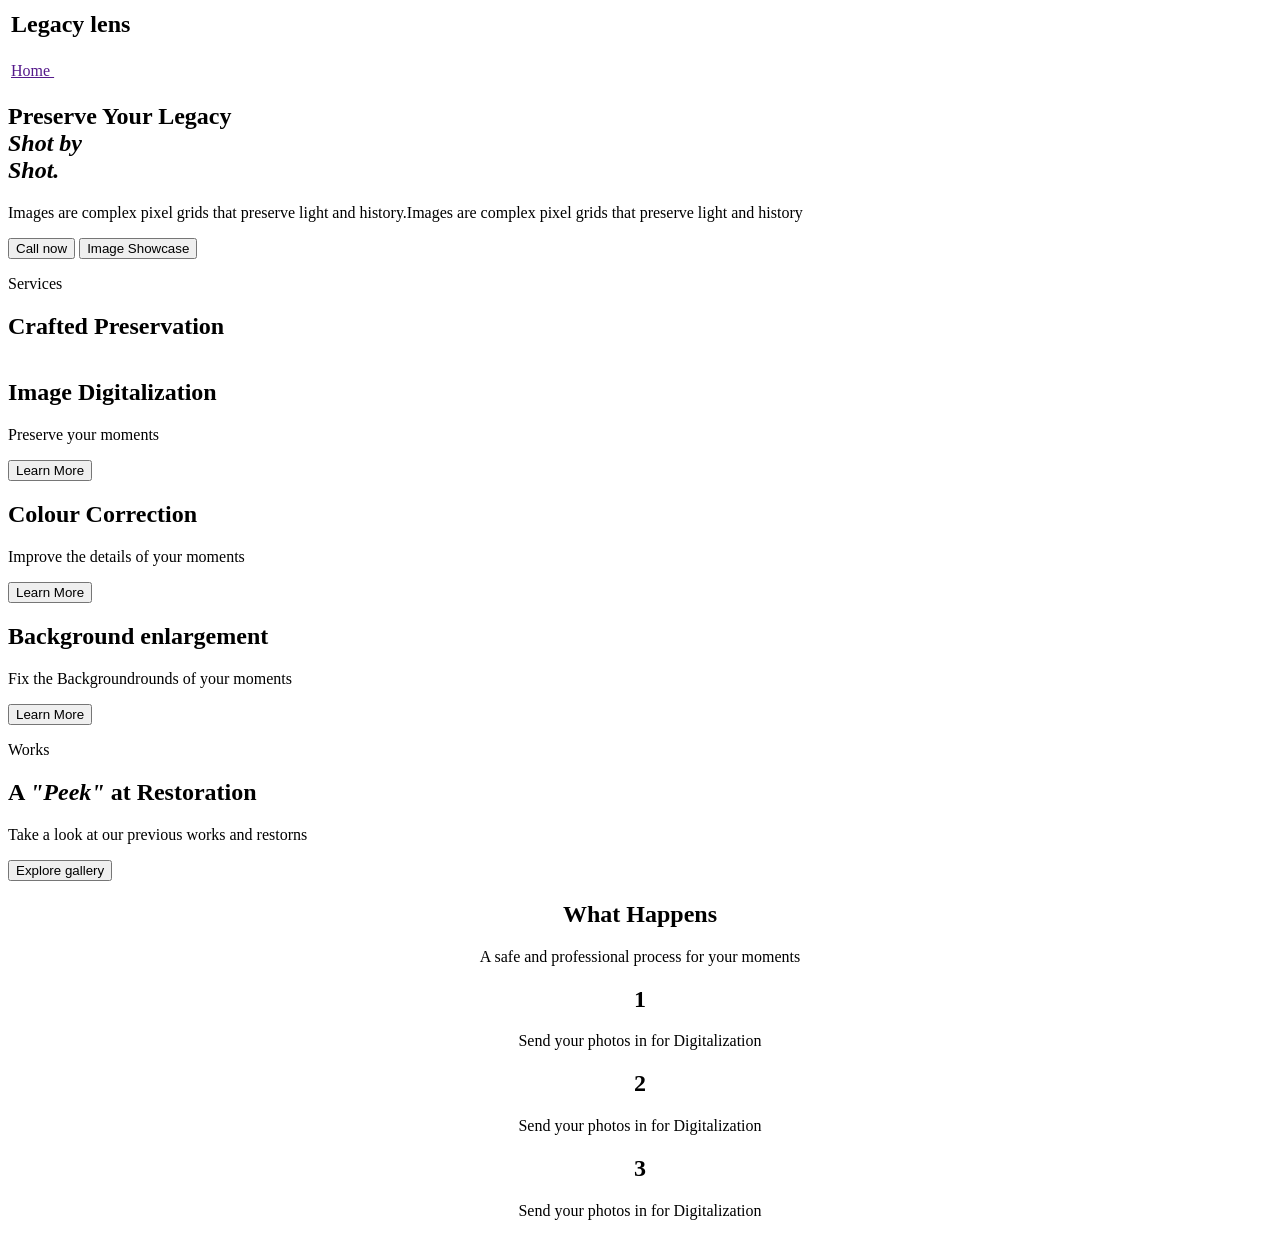
==== index.html @ a2ae8f5f "o o" ====
<html lang="en">
<head>
    <meta charset="UTF-8">
    <meta name="viewport" content="width=device-width, initial-scale=1.0">
    <title>Document</title>
    <link rel="stylesheet" href="css/style.css">
    <link rel="stylesheet" href="css/layout.css">
    <link rel="stylesheet" href="css/topbar.css">
    <link rel="stylesheet" href="css/variables.css">
    <link rel="stylesheet" href="css/index.css">
</head>
<body>
    <section>
        <table id="topbar">
            <tr class="flex-parent"><td><h2 id="title">Legacy lens</h2></td></tr>
          
            <tr class="flex-parent" id="links">
                <td><a href="" class="flex-parent">Home <img src="images/home.svg" alt=""></a></td>
                <td><a href=""><img src="images/digitalize.svg" alt=""></a></td>
                <td><a href=""><img src="images/colourCorrect.svg" alt=""></a></td>
                <td><a href=""><img src="images/enlarge.svg" alt=""></a></td>
                <td><a href="contact.html"><img src="images/contact.svg" alt=""></a></td>
                <td><a href=""><img src="images/gallery.svg" alt=""></a></td>
                <td><a href=""><img src="images/about.svg" alt=""></a></td>
            </tr>
        </table>
    </section>
    <section id="title-section">
        <h1>Preserve Your Legacy <br>
            <i>Shot by <br> Shot.</i>
        </h1>
        <p></p>
        <div class="flex-parent">
        <p>Images are complex pixel grids that preserve light and history.Images are complex pixel grids that preserve light and history</p>
        <img src="images/istockphoto-1161727825-612x612.jpg" alt=""></div>
        <div class="flex-parent">
            <button>Call now</button>
            <button class="button-accent">Image Showcase</button>
        </div>
    </section>
    <section id="index-section-1">
        <p>Services</p>
        <h1>Crafted Preservation</h1>
        <div class="flex-parent" id="index-services">
            <div>
                <img src="images/digitalize.svg" alt="">
                <h2>Image Digitalization</h2>
                <p>Preserve your moments</p>
                <button>Learn More</button>
            </div>
            <div>
                <img src="images/colourCorrect.svg" alt="">
                <h2>Colour Correction</h2>
                <p>Improve the details of your moments</p>
                <button>Learn More</button>
            </div>
            <div>
                <img src="images/enlarge.svg" alt="">
                <h2>Background enlargement</h2>
                <p>Fix the Backgroundrounds of your moments</p>
                <button>Learn More</button>
            </div>
        </div>
    </section>
    <section id="index-section-2">
        <img src="images/gallery.svg" alt="">
        <p>Works </p>
        <h1>A <i> "Peek"</i> at Restoration </h1>
        <div class="flex-parent">
        <div><p>Take a look at our previous works and restorns</p><button>Explore gallery </button></div><img src="images/family-collage.png" alt=""></div>
    </section>
    <section id="index-section-3">
        <center>
            <h1>What Happens</h1>
            <p>A safe and professional process for your moments</p>
        <div class="flex-parent flex-anti-wrap index-section-3-list">
            <div class="flex-parent">
                <h2 class="flex-parent">1</h2>
                <p>Send your photos in for Digitalization</p>
            </div>
            <div class="flex-parent">
                <h2 class="flex-parent">2</h2>
                <p>Send your photos in for Digitalization</p>
            </div>
            <div class="flex-parent">
                <h2 class="flex-parent">3</h2>
                <p>Send your photos in for Digitalization</p>
            </div>
        </div></center>
    </section>
</body>
</html>
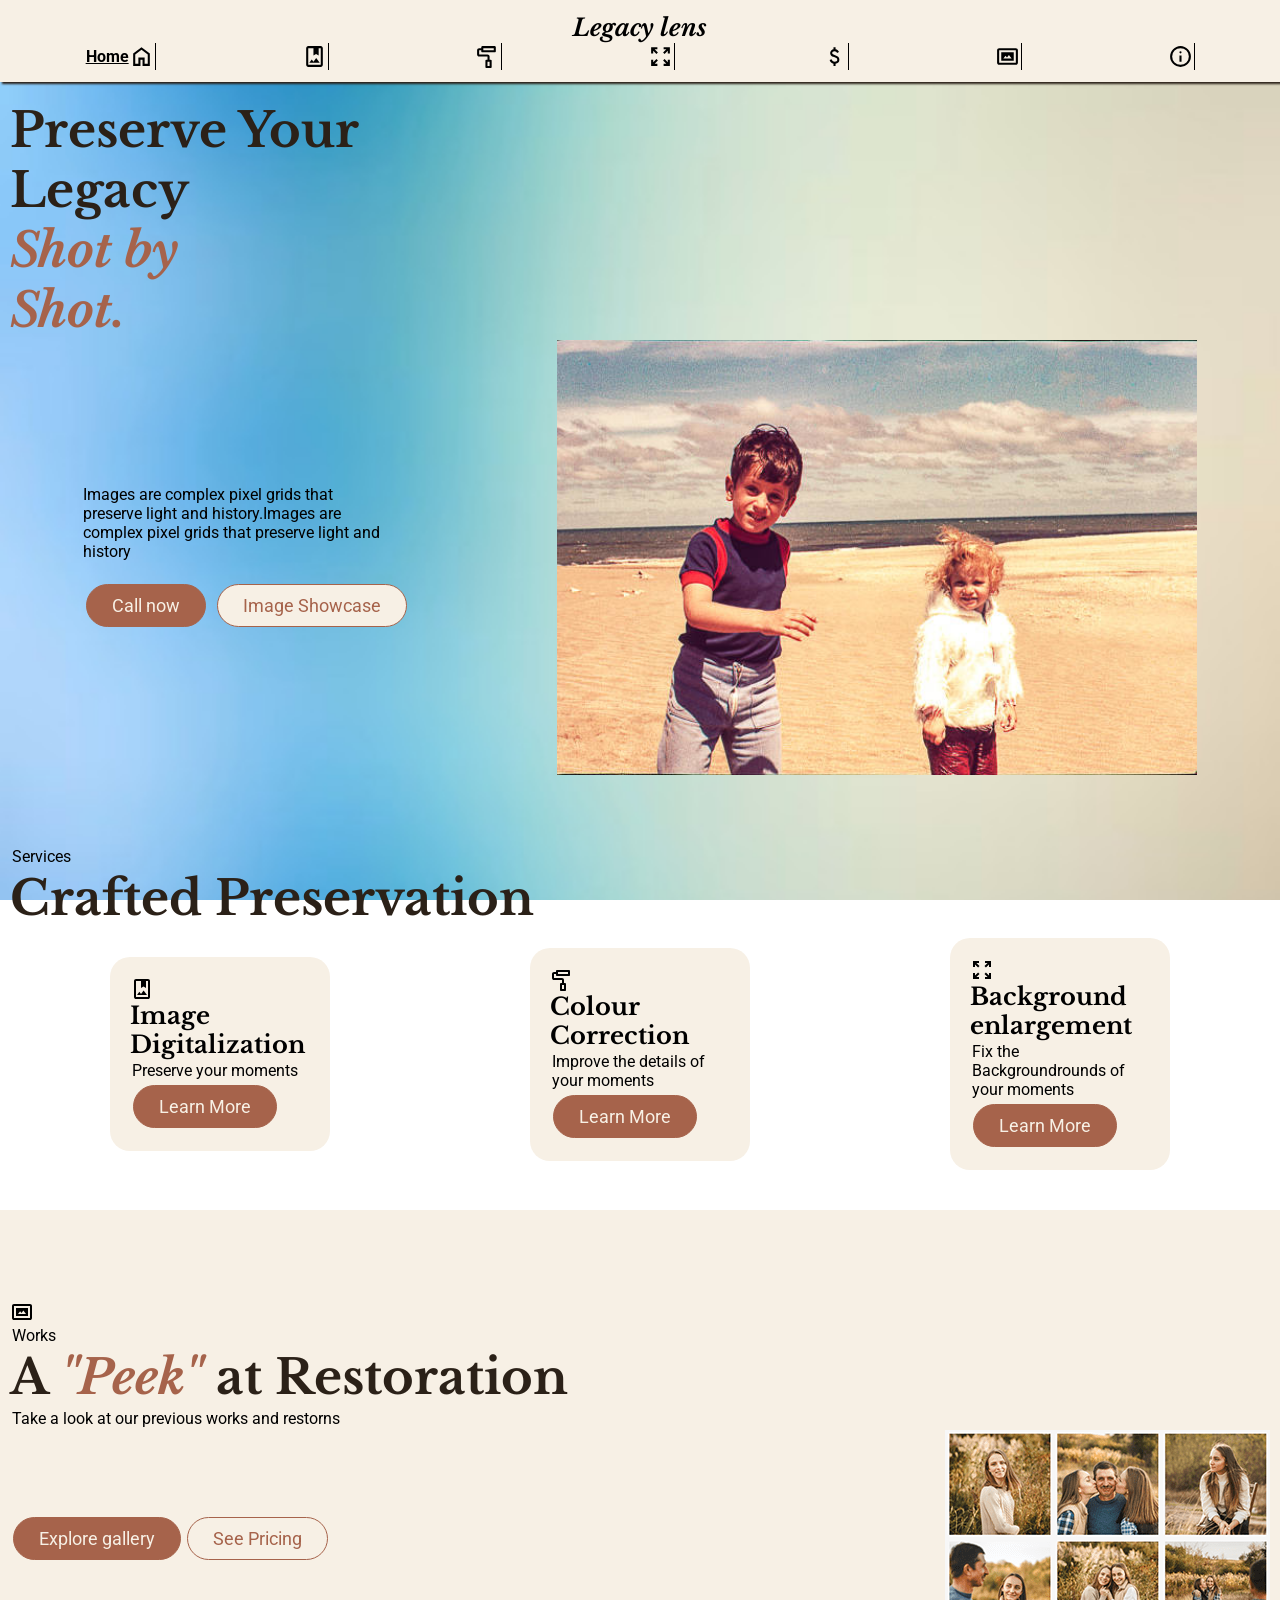
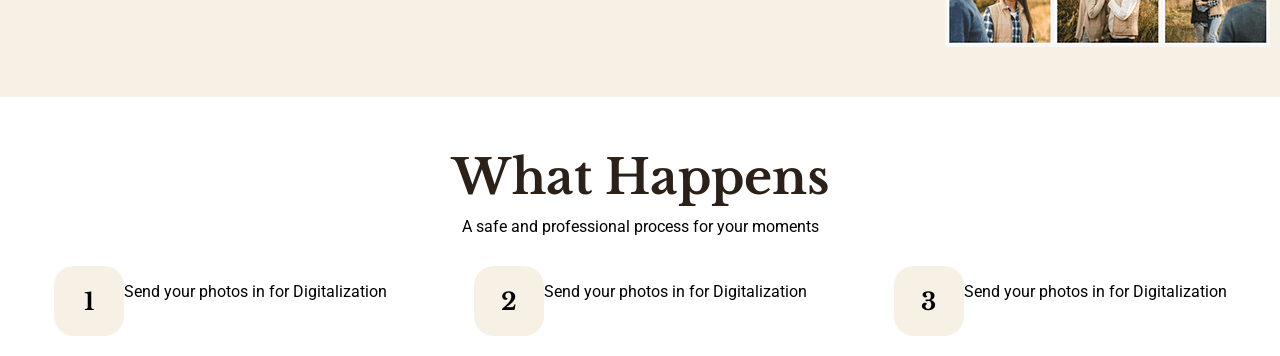
==== commit 4d95f28d: "Add files via upload" ====
--- a/index.html
+++ b/index.html
@@ -29,13 +29,15 @@
         <h1>Preserve Your Legacy <br>
             <i>Shot by <br> Shot.</i>
         </h1>
-        <p></p>
+        
         <div class="flex-parent">
+        <div>
         <p>Images are complex pixel grids that preserve light and history.Images are complex pixel grids that preserve light and history</p>
+            <button>Call now</button>
+            <button class="button-accent">Image Showcase</button>
+    </div>
         <img src="images/istockphoto-1161727825-612x612.jpg" alt=""></div>
         <div class="flex-parent">
-            <button>Call now</button>
-            <button class="button-accent">Image Showcase</button>
         </div>
     </section>
     <section id="index-section-1">
@@ -66,8 +68,9 @@
         <img src="images/gallery.svg" alt="">
         <p>Works </p>
         <h1>A <i> "Peek"</i> at Restoration </h1>
-        <div class="flex-parent">
-        <div><p>Take a look at our previous works and restorns</p><button>Explore gallery </button></div><img src="images/family-collage.png" alt=""></div>
+        <p>Take a look at our previous works and restorns</p>
+        <div class="flex-parent flex-parent-between">
+        <div><div><button>Explore gallery </button><button class="button-accent">See Pricing </button></div></div><img src="images/family-collage.png" alt=""></div>
     </section>
     <section id="index-section-3">
         <center>
--- a/css/style.css
+++ b/css/style.css
@@ -0,0 +1,86 @@
+*,body,html{
+    margin: 0;
+    font-family: var(--primary-font);
+}
+#title{
+    font-style: italic;
+}
+body{
+    background-image: url(../images/bcg.jpg);
+    background-position: center;
+    background-size: cover;
+    background-repeat: repeat;
+    background-attachment: fixed;
+    animation: fade-in 2s ;
+}
+a{
+    color: var(--primary-font);
+    font-weight: bold;
+    font-family: var(--accent-font);
+}
+h1{
+    color: var(--primary);
+    font-size: 3rem;
+}
+i{
+    color: var(--accent);
+}
+p{
+    font-family: var(--accent-font);
+    margin: 2px;
+}
+ul{
+    padding-left: 25px;
+}
+button{
+    color: var(--background);
+    background-color: var(--accent);
+    border-radius: 30px;
+    border: 1px solid var(--accent);
+    font-family: var(--accent-font);
+    font-size: large;
+    padding: 10px 25px;
+    margin: 3px !important;
+    transition: 1s;
+}
+.button-accent{
+    color: var(--accent);
+    background-color: var(--background);
+    transition: .5s;
+}
+button:hover{
+    color: var(--accent);
+    background-color: var(--background);
+    transition: .5s;
+}
+#title-section{
+    padding: 10px;
+    padding-top: 100px;
+    min-height: 70vh;
+}
+#title-section p{
+    margin:0px 0px 20px;
+    max-width: 300px;
+}
+#title-section h1{
+    max-width: 500px;
+}
+#title-section button{
+    margin: 10px 0px 10px;
+}
+#title-section img{
+    width: 50vw;
+}
+@keyframes fade-in{
+    from{
+        opacity: 0;
+    }
+    to{
+        opacity: 1;
+    }
+}
+.button-accent:hover{
+    background-color: var(--accent);
+    color: var(--background);
+    transition: .5s;
+}
--- a/css/layout.css
+++ b/css/layout.css
@@ -0,0 +1,32 @@
+/*must haves*/
+body{overflow-x: hidden;    width: 100vw;}
+* { -webkit-tap-highlight-color: transparent;}
+
+
+/* container styling */
+.container{margin: 0 ;      padding: var(--sp-2);}
+.container-fixed-dimentions{overflow: hidden;       display: flex;      justify-content: center;}/* configure height or width in your own class/id  */
+
+.section{min-height:50vh;   padding: var(--sp-2);       margin: 0;      background-color: var(--primary);}
+
+/* display modes*/
+.flex-parent{display: flex;     flex-wrap: wrap;        justify-content: space-around;      align-items: center;}
+.flex-parent-default{display: flex;     flex-wrap: wrap;}
+.flex-parent-evenly{justify-content: space-evenly;}
+.flex-parent-between{justify-content: space-between;      align-items: center;}/* for prioritizing spacing content between*/
+
+.flex-anti-wrap{flex-wrap: nowrap;}
+
+.grid-parent{display: grid;     align-items: center;    justify-content: center;}
+/* spacing */
+/* mt > margin-top
+   mb > margin-bottom */
+.mt-1{margin-top: var(--sp-1);}
+.mt-2{margin-top: var(--sp-2);}
+
+.mb-1{margin-bottom: var(--sp-1);}
+.mb-2{margin-bottom: var(--sp-2);}
+
+.ml-2{margin-left: var(--sp-2);}
+
+.pt-10{padding-top: 100px;}/* special case used in text sections*/
--- a/css/topbar.css
+++ b/css/topbar.css
@@ -0,0 +1,17 @@
+#topbar{
+    width: 100vw;
+    background-color: var(--background);
+    padding: 10px;
+    position: fixed;
+    box-shadow: 2px 2px 2px var(--primary);
+}
+#links tr{
+    overflow-x: auto;
+    padding: 10px;
+}
+#links td{
+    border-right: 1px solid black;
+}
+#links img{
+    width: 25px;
+}
--- a/css/variables.css
+++ b/css/variables.css
@@ -0,0 +1,26 @@
+@import url('https://fonts.googleapis.com/css2?family=Libre+Baskerville:ital,wght@0,400..700;1,400..700&family=Newsreader:ital,opsz,wght@0,6..72,200..800;1,6..72,200..800&family=Roboto:ital,wght@0,100..900;1,100..900&display=swap');
+:root{ /*colours*/
+    --primary:#2B2118;
+    --accent:#A6634B;
+    --background:#F7F0E5;
+
+    --primary-text-colour:#1E1E1E;
+    --accent-text-colour: var(--primary);
+
+    --background-overlay:rgba(0, 0, 0, 0.538);
+    --shadow-colour:rgba(0, 0, 0, 0.538);
+
+    
+    /*fonts*/
+    --primary-font:"Libre Baskerville";
+    --accent-font:"Roboto";
+
+    /*padding scale*/
+    --sp-1: 10px;
+    --sp-2: 15px;
+    --sp-3: 20px;
+    --sp-4: 25px;
+    --sp-5: 20px;
+
+}
+
--- a/css/index.css
+++ b/css/index.css
@@ -0,0 +1,36 @@
+
+#index-section-1{
+    padding: 60px 10px 30px;
+
+}
+#index-services div{
+    background-color: var(--background);
+    padding: 20px;
+    border-radius: 20px;
+    width: 90vw;
+    margin: 10px;
+    max-width: 180px;
+}
+#index-section-2{
+    background-color: var(--background);
+    padding: 10px 10px 50px;
+    padding-top: 10vh;
+}
+.index-section-3-list h2{
+    background-color: var(--background);
+    padding: 10px;
+    border-radius: 20px;
+    width: 50px;
+    height: 50px;
+    transition: .5s;
+}
+.index-section-3-list h2:hover{
+    background-color: var(--accent);
+    transition: .5s;
+}
+#index-section-3 p{
+    margin:10px 0px 30px;
+}
+#index-section-3{
+    padding: 50px 10px 20px;
+}
